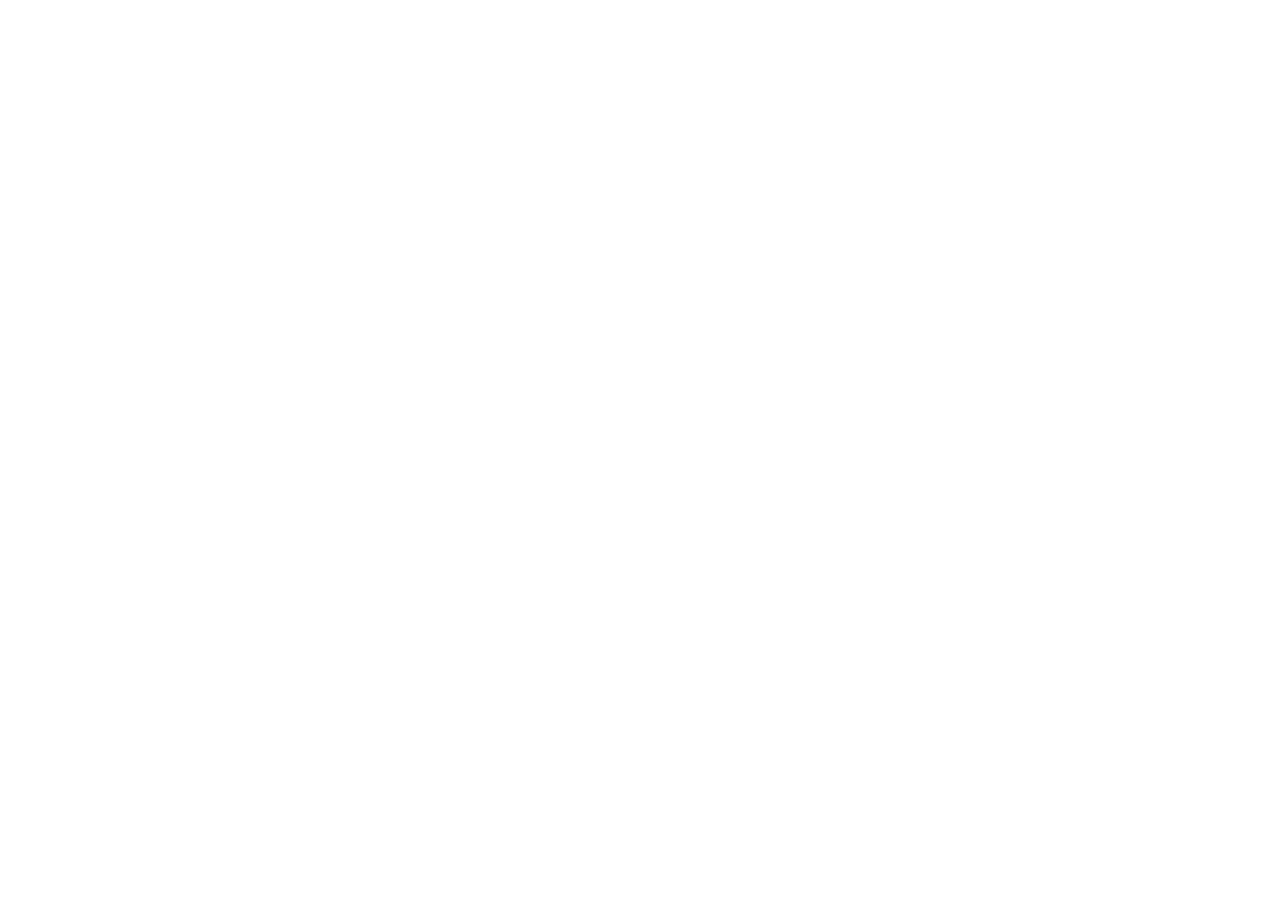
==== Site/more.html @ e6ec67a8 "animação do motor" ====
<!DOCTYPE html>
<html lang="en">
<head>
    <meta charset="UTF-8">
    <meta http-equiv="X-UA-Compatible" content="IE=edge">
    <meta name="viewport" content="width=device-width, initial-scale=1.0">
    <title>Document</title>
</head>
<body>
    
</body>
</html>
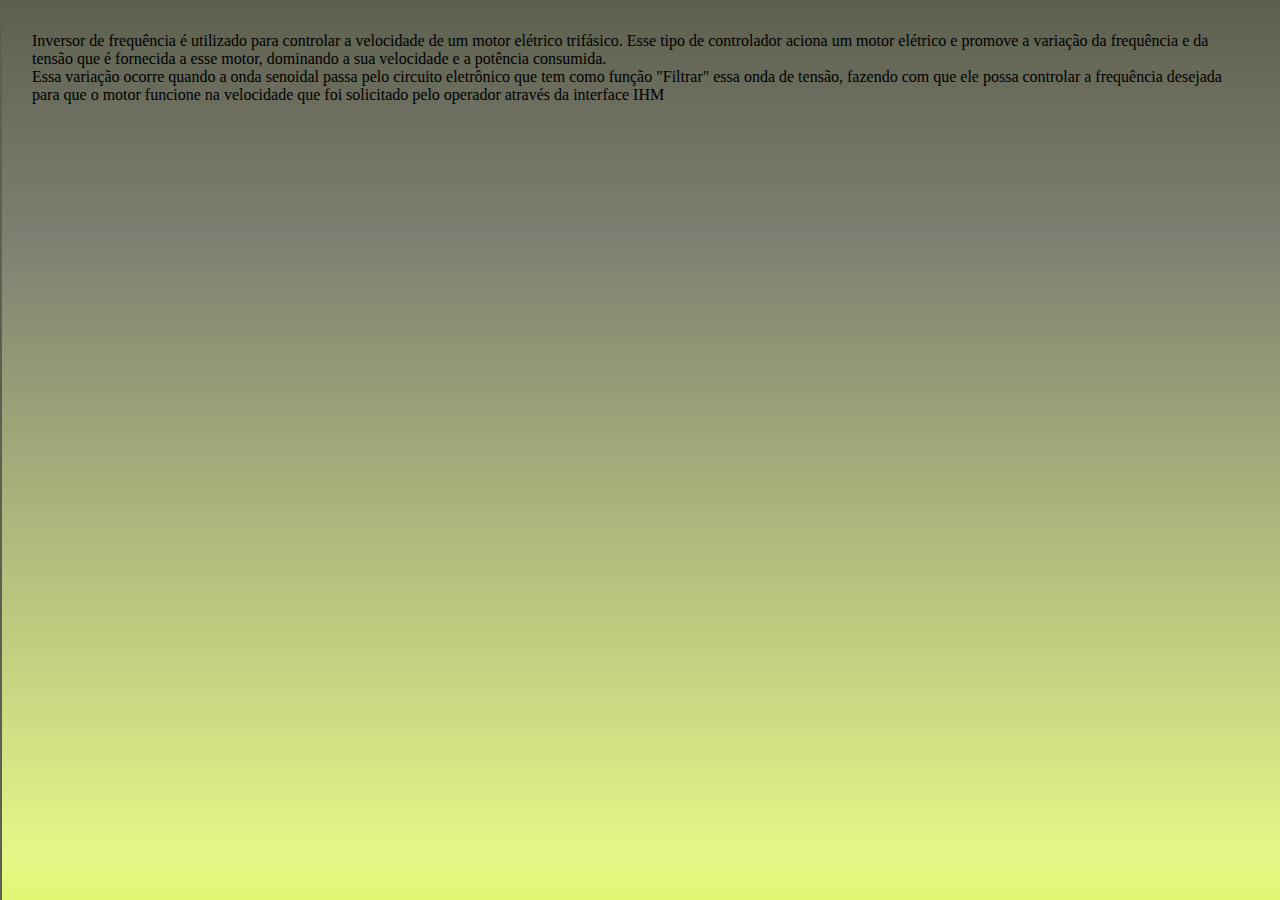
==== commit 6752ae75: "Atualizações de informações no site" ====
--- a/Site/more.html
+++ b/Site/more.html
@@ -1,12 +1,25 @@
 <!DOCTYPE html>
 <html lang="en">
+
 <head>
     <meta charset="UTF-8">
     <meta http-equiv="X-UA-Compatible" content="IE=edge">
     <meta name="viewport" content="width=device-width, initial-scale=1.0">
-    <title>Document</title>
+    <title>MoreInfos</title>
+    <link rel="stylesheet" href="style.css">
 </head>
+
 <body>
-    
+    <div class="texto">
+        <p>
+            Inversor de frequência é utilizado para controlar a velocidade de um motor elétrico
+            trifásico. Esse tipo de controlador aciona um motor elétrico e promove a variação da frequência e da tensão
+            que é fornecida a esse motor, dominando a sua velocidade e a potência consumida.
+        </p>
+        <p>Essa variação ocorre quando a onda senoidal passa pelo circuito eletrônico que tem como função "Filtrar" essa
+            onda de tensão, fazendo com que ele possa controlar a frequência desejada para que o motor
+            funcione na velocidade que foi solicitado pelo operador através da interface IHM</p>
+    </div>
 </body>
+
 </html>--- a/Site/style.css
+++ b/Site/style.css
@@ -0,0 +1,46 @@
+* {
+    margin: 0;
+    padding: 0;
+    box-sizing: border-box;
+    text-decoration: none;
+}
+
+body {
+    font-size: 100%;
+    background-image: url(TelaDeFundo.png);
+}
+
+.titulo{
+    display: flex;
+    flex-direction: column;
+    align-items: center;
+    padding: 2rem;
+}
+
+.main{
+    display: flex;
+    flex-direction: row;
+    align-items: center;
+    padding: 2rem;
+    gap: 2rem;
+    justify-content: center;
+}
+
+.img{
+    width: 40rem;
+    height: auto;
+}
+
+.link{
+    display: flex;
+    flex-direction: column;
+    align-items: center;
+    padding: 2rem;
+}
+
+.texto{
+    display: flex;
+    flex-direction: column;
+    align-items: center;
+    padding: 2rem;
+}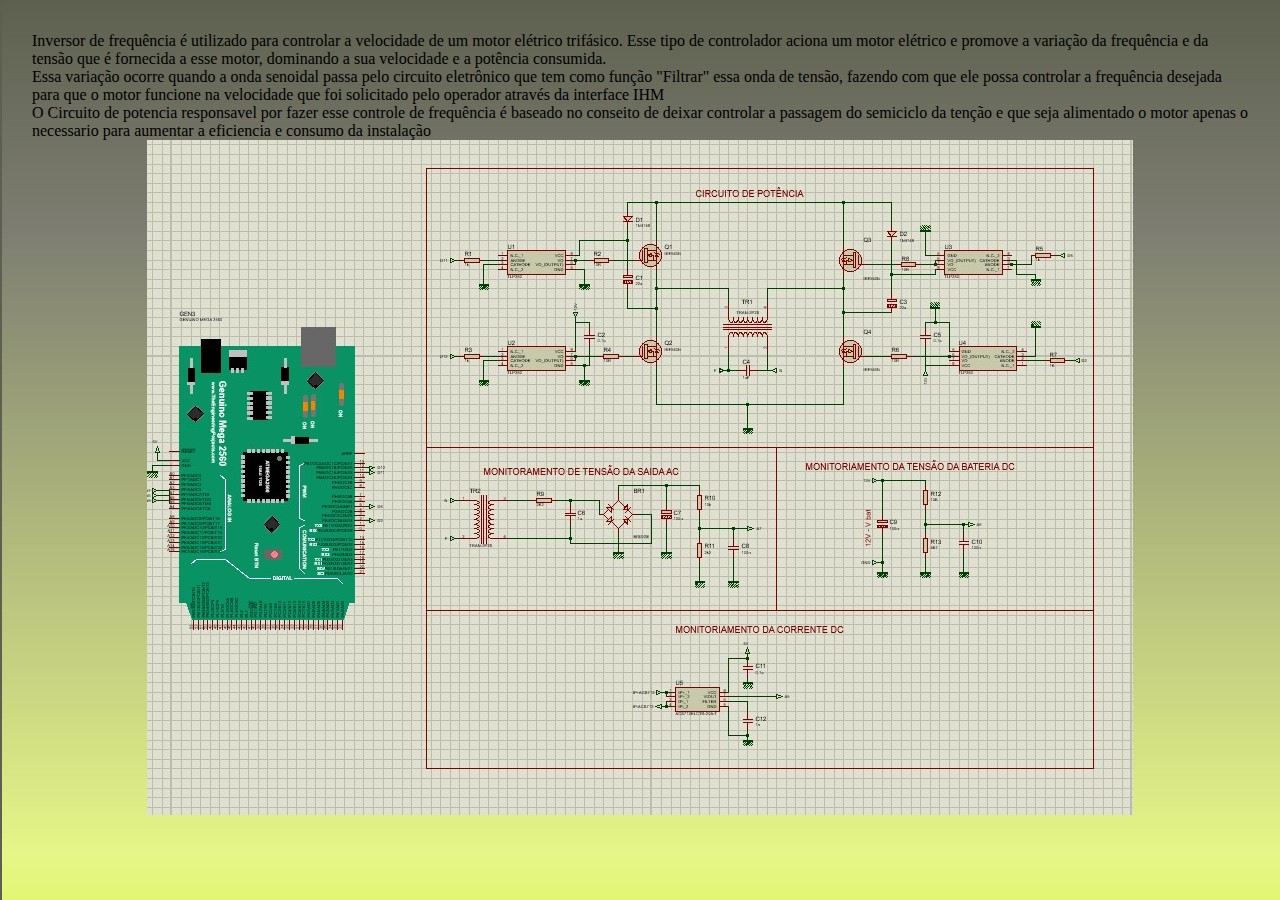
==== commit bb6fdc07: "Contador adicionado" ====
--- a/Site/more.html
+++ b/Site/more.html
@@ -18,7 +18,13 @@
         </p>
         <p>Essa variação ocorre quando a onda senoidal passa pelo circuito eletrônico que tem como função "Filtrar" essa
             onda de tensão, fazendo com que ele possa controlar a frequência desejada para que o motor
-            funcione na velocidade que foi solicitado pelo operador através da interface IHM</p>
+            funcione na velocidade que foi solicitado pelo operador através da interface IHM
+        </p>
+        <p>O Circuito de potencia responsavel por fazer esse controle de frequência é baseado no conseito de deixar
+            controlar a passagem do semiciclo da tenção e que seja alimentado o motor apenas o necessario para aumentar
+            a eficiencia e consumo da instalação
+        </p>
+        <img src="esquemaEletrico.png" alt="">
     </div>
 </body>
 
--- a/Site/style.css
+++ b/Site/style.css
@@ -29,6 +29,7 @@
 .img{
     width: 40rem;
     height: auto;
+    justify-content: center;
 }
 
 .link{
@@ -43,4 +44,12 @@
     flex-direction: column;
     align-items: center;
     padding: 2rem;
+}
+
+.icon{
+    display: flex;
+    flex-direction: row;
+    width: 5rem;
+    height: 5rem;
+    gap: 5rem;
 }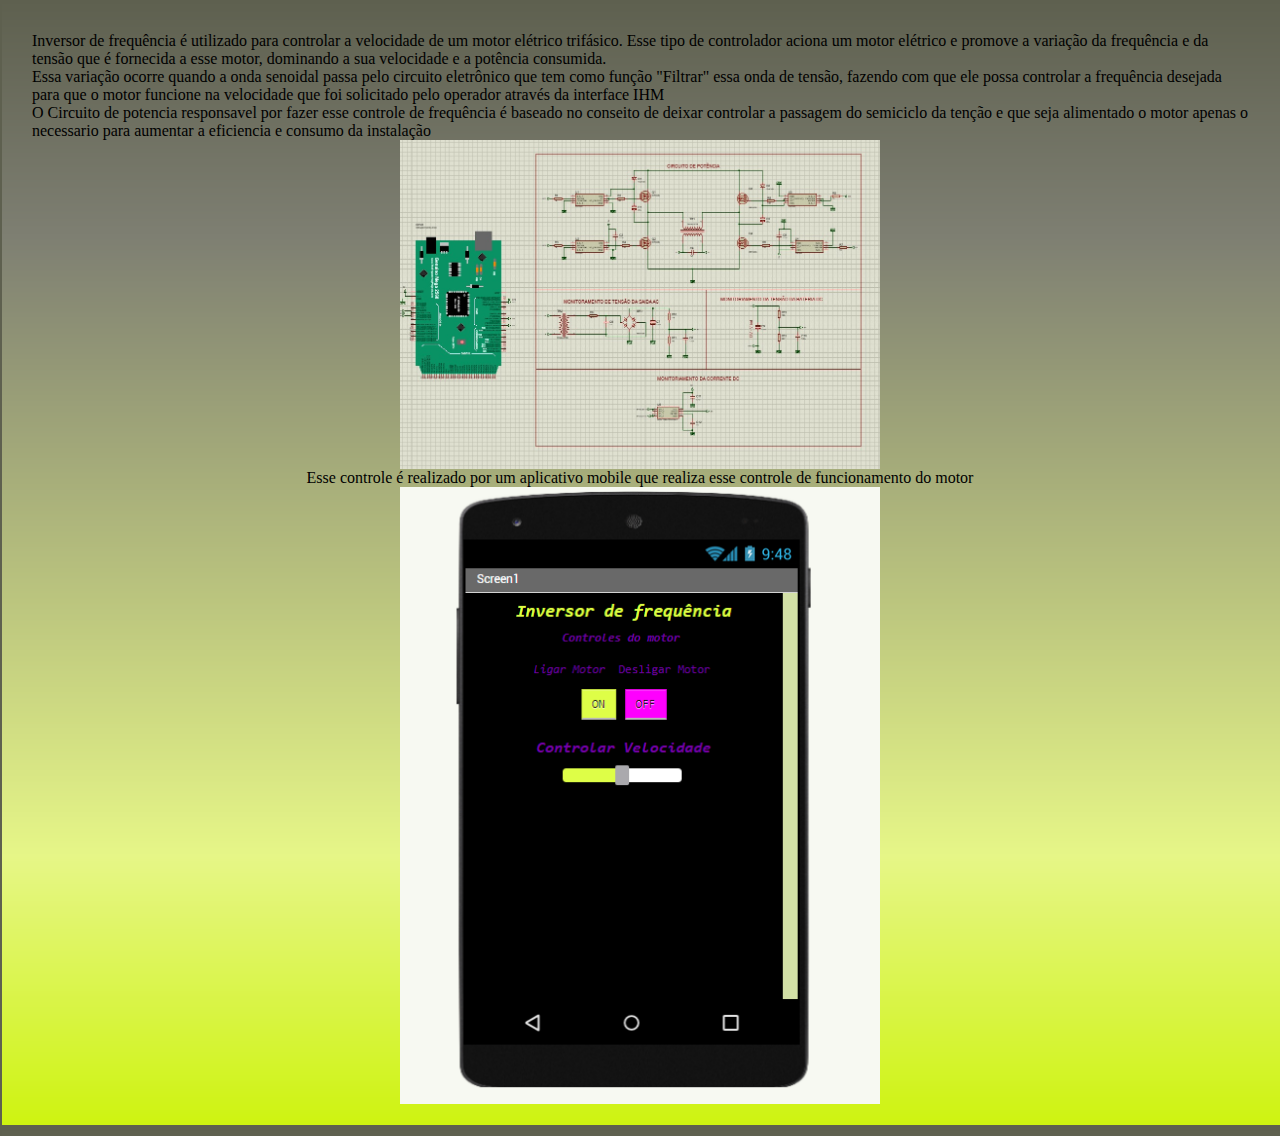
==== commit aa37a517: "Contador" ====
--- a/Site/more.html
+++ b/Site/more.html
@@ -24,7 +24,11 @@
             controlar a passagem do semiciclo da tenção e que seja alimentado o motor apenas o necessario para aumentar
             a eficiencia e consumo da instalação
         </p>
-        <img src="esquemaEletrico.png" alt="">
+        <img class="img" src="esquemaEletrico.png" alt="">
+        <p>
+            Esse controle é realizado por um aplicativo mobile que realiza esse controle de funcionamento do motor
+        </p>
+        <img class="img" src="Controle.png" alt="">
     </div>
 </body>
 
--- a/Site/style.css
+++ b/Site/style.css
@@ -26,8 +26,14 @@
     justify-content: center;
 }
 
+.motor{
+    display: flex;
+    flex-direction: column;
+    gap: 2rem;
+}
+
 .img{
-    width: 40rem;
+    width: 30rem;
     height: auto;
     justify-content: center;
 }
@@ -49,7 +55,47 @@
 .icon{
     display: flex;
     flex-direction: row;
-    width: 5rem;
-    height: 5rem;
     gap: 5rem;
+}
+
+.container {
+    justify-content: center;
+    align-items: center;
+    display: flex;
+    height: 100%;
+    text-align: center;
+}
+  
+/*apply css properties to button tag*/
+  
+button {
+    width: 90px;
+    height: 60px;
+    font-size: 30px;
+    background-color: gray;
+    color: whitesmoke;
+}
+  
+/*apply hover effect to button tag*/
+  
+button:hover {
+    background-color: blueviolet;
+    color: whitesmoke;
+}
+  
+/*apply css properties to h2 tag*/
+  
+h2 {
+    color: black;
+    margin: 0 50px;
+    font-size: 45px;
+}
+  
+/*apply css properties to h1 tag*/
+  
+h1 {
+    font-size: 35px;
+    color: black;
+    text-align: center;
+    padding-left: 10%;
 }